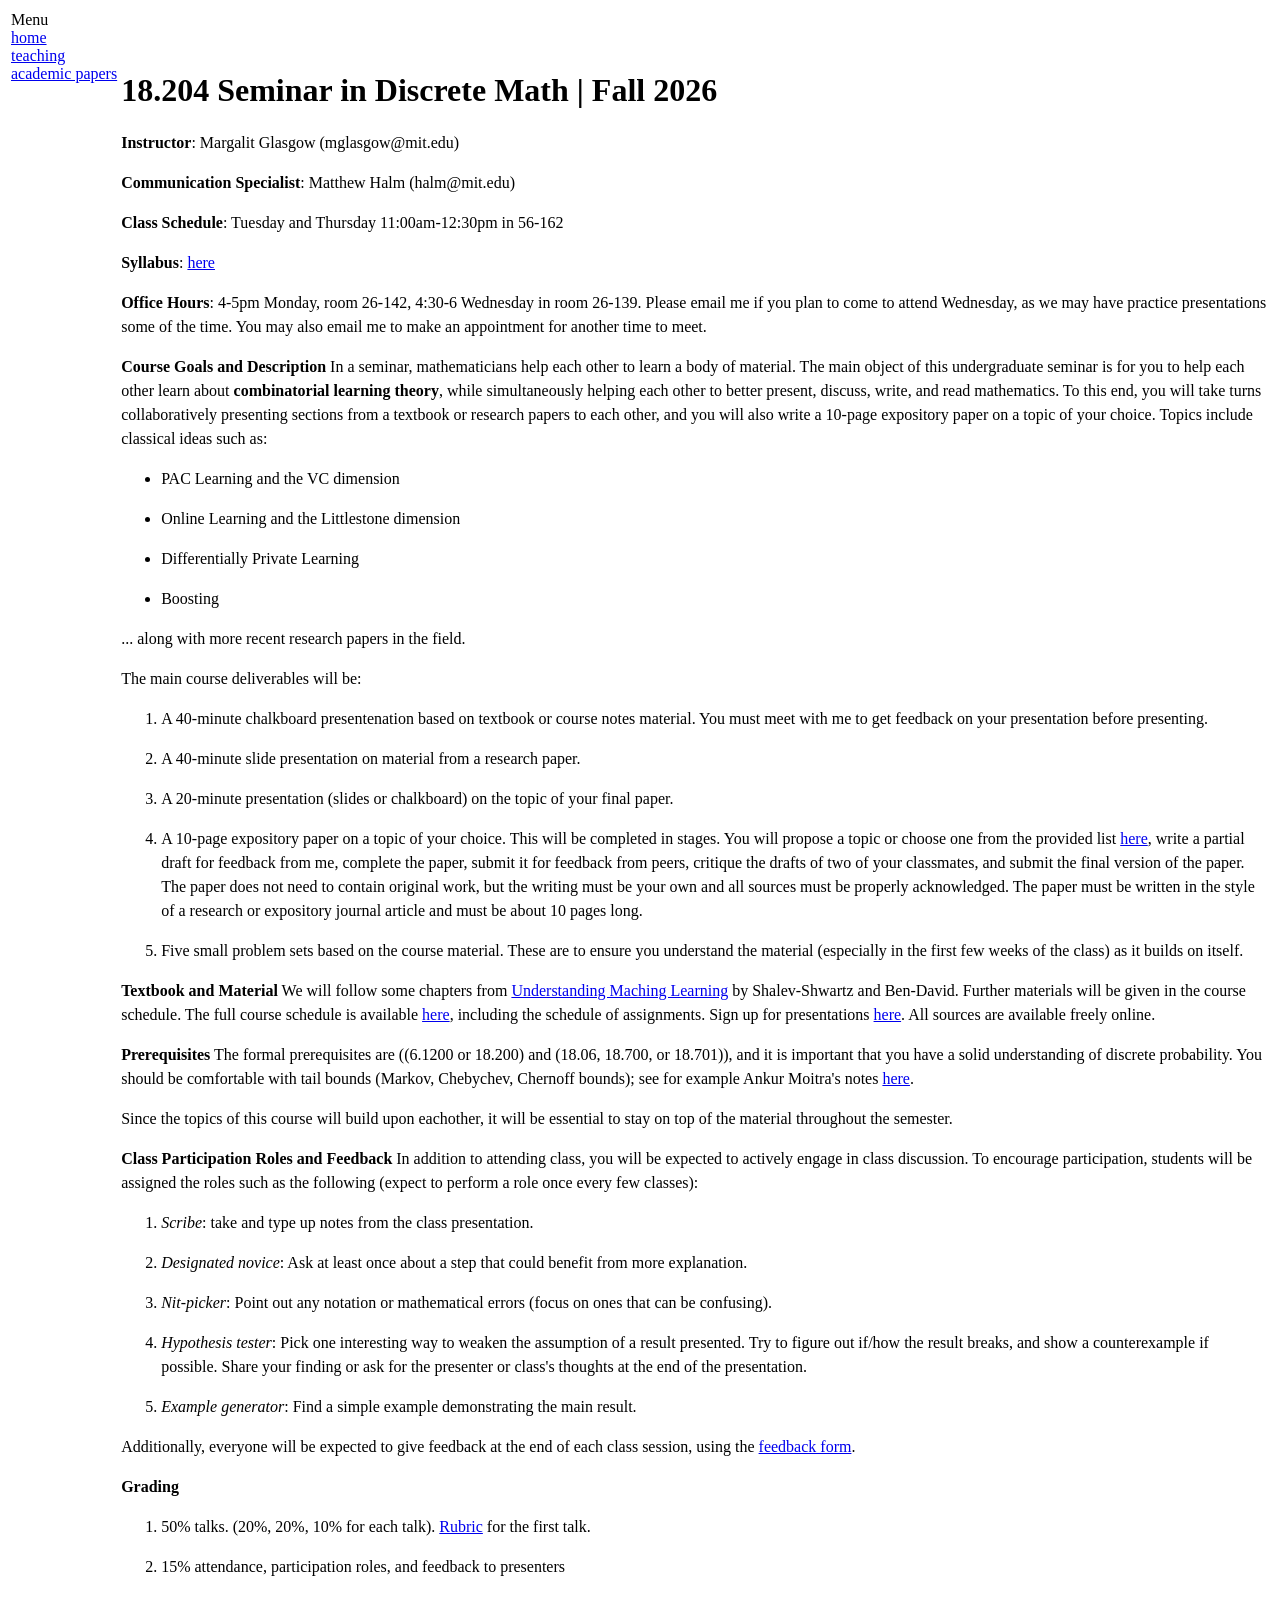
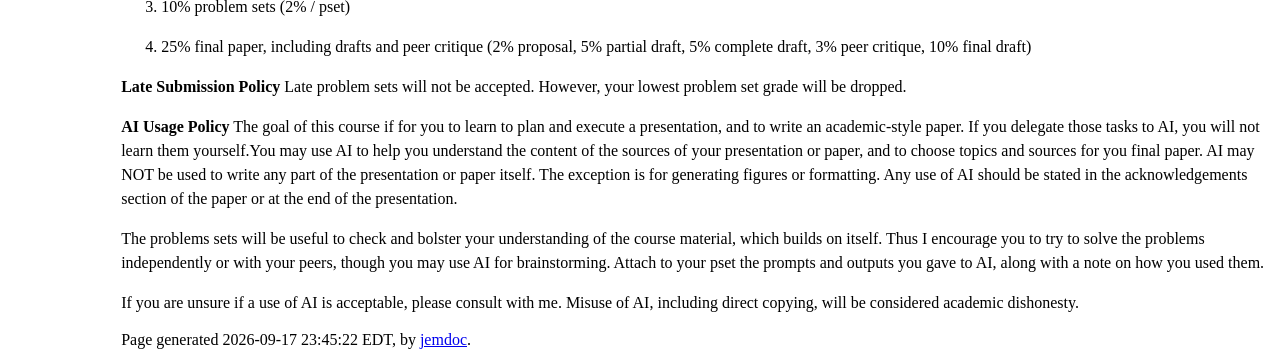
==== 18204.html @ ab249e88 "Uploaded final paper topics" ====
<!DOCTYPE html PUBLIC "-//W3C//DTD XHTML 1.1//EN"
  "http://www.w3.org/TR/xhtml11/DTD/xhtml11.dtd">
<html xmlns="http://www.w3.org/1999/xhtml" xml:lang="en">
<head>
<meta name="generator" content="jemdoc, see http://jemdoc.jaboc.net/" />
<meta http-equiv="Content-Type" content="text/html;charset=utf-8" />
<link rel="stylesheet" href="jemdoc.css" type="text/css" />
<title></title>
<style type="text/css">
p { line-height: 1.5; }
</style>
<table summary="Table for page layout." id="tlayout">
<tr valign="top">
<td id="layout-menu">
<div class="menu-category">Menu</div>
<div class="menu-item"><a href="index.html" class="current">home</a></div>
<div class="menu-item"><a href="teaching.html">teaching</a></div>
<div class="menu-item"><a href="papers.html">academic&nbsp;papers</a></div>
</td>
<td id="layout-content">
<p><br /></p>
<h1>18.204 Seminar in Discrete Math | Fall 2026</h1>
<p><b>Instructor</b>: Margalit Glasgow (mglasgow@mit.edu)</p>
<p><b>Communication Specialist</b>: Matthew Halm (halm@mit.edu)</p>
<p><b>Class Schedule</b>: Tuesday and Thursday 11:00am-12:30pm in 56-162</p>
<p><b>Syllabus</b>: <a href="syllabus.pdf">here</a></p>
<p><b>Office Hours</b>: 4-5pm Monday, room 26-142, 4:30-6 Wednesday in room 26-139. Please email me if you plan to come to attend Wednesday, as we may have practice presentations some of the time. You may also email me to make an appointment for another time to meet.</p>
<p><b>Course Goals and Description</b> In a seminar, mathematicians help each other to learn a body of material. The main object of this undergraduate seminar is for you to help each other learn about <b>combinatorial learning theory</b>, while simultaneously helping each other to better present, discuss, write, and read mathematics. To this end, you will take turns collaboratively presenting sections from a textbook or research papers to each other, and you will also write a 10-page expository paper on a topic of your choice. Topics include classical ideas such as:</p>
<ul>
<li><p>PAC Learning and the VC dimension</p>
</li>
<li><p>Online Learning and the Littlestone dimension</p>
</li>
<li><p>Differentially Private Learning</p>
</li>
<li><p>Boosting</p>
</li>
</ul>
<p>... along with more recent research papers in the field.</p>
<p>The main course deliverables will be:</p>
<ol>
<li><p>A 40-minute chalkboard presentenation based on textbook or course notes material. You must meet with me to get feedback on your presentation before presenting.</p>
</li>
<li><p>A 40-minute slide presentation on material from a research paper.</p>
</li>
<li><p>A 20-minute presentation (slides or chalkboard) on the topic of your final paper.</p>
</li>
<li><p>A 10-page expository paper on a topic of your choice. This will be completed in stages. You will propose a topic or choose one from the provided list <a href="final_paper_topics.pdf">here</a>, write a partial draft for feedback from me, complete the paper, submit it
for feedback from peers, critique the drafts of two of your classmates, and submit the final version of the paper. The paper does not need to contain original work, but the writing must be your own and all sources must be properly acknowledged.

The paper must be written in the style of a research or expository journal article and must be about 10 pages long.
</p>
</li>
<li><p>Five small problem sets based on the course material. These are to ensure you understand the material (especially in the first few weeks of the class) as it builds on itself.</p>
</li>
</ol>
<p><b>Textbook and Material</b> 
We will follow some chapters from <a href="https://www.cs.huji.ac.il/~shais/UnderstandingMachineLearning/copy.html">Understanding Maching Learning</a> by Shalev-Shwartz and Ben-David. Further materials will be given in the course schedule. The full course schedule is available <a href="https://docs.google.com/document/d/1tlC9N5zz1vuS9K6YeD_oU5x_dg7QUb1RL4OO8PATzqU/edit?usp=sharing">here</a>, including the schedule of assignments. Sign up for presentations <a href="https://docs.google.com/spreadsheets/d/1kjA9LeSzRRBysG5B5mEv2nmczs5_EV_FrImt-f1JiZk/edit?usp=sharing">here</a>.
All sources are available freely online.
</p>
<p><b>Prerequisites</b> 
The formal prerequisites are ((6.1200 or 18.200) and (18.06, 18.700, or 18.701)), and it is important that you have a solid understanding of discrete probability. 
You should be comfortable with tail bounds (Markov, Chebychev, Chernoff bounds); see for example Ankur Moitra's notes <a href="https://ocw.mit.edu/courses/18-200-principles-of-discrete-applied-mathematics-spring-2024/resources/mit18_200_s24_lec09-10_pdf/">here</a>.</p>
<p>Since the topics of this course will build upon eachother, it will be essential to stay on top of the material throughout the semester. </p>
<p><b>Class Participation Roles and Feedback</b> In addition to attending class, you will be expected to actively engage in class discussion. To encourage participation, students will be assigned the roles such as the following (expect to perform a role once every few classes):</p>
<ol>
<li><p><i>Scribe</i>: take and type up notes from the class presentation.</p>
</li>
<li><p><i>Designated novice</i>: Ask at least once about a step that could benefit from more explanation.</p>
</li>
<li><p><i>Nit-picker</i>: Point out any notation or mathematical errors (focus on ones that can be confusing).</p>
</li>
<li><p><i>Hypothesis tester</i>: Pick one interesting way to weaken the assumption of a result presented. Try to figure out if/how the result breaks, and show a counterexample if possible. Share your finding or ask for the presenter or class's thoughts at the end of the presentation.</p>
</li>
<li><p><i>Example generator</i>: Find a simple example demonstrating the main result.</p>
</li>
</ol>
<p>Additionally, everyone will be expected to give feedback at the end of each class session, using the <a href="https://forms.gle/iKoVNjGcq4Q9oFUs6">feedback form</a>.</p>
<p><b>Grading</b></p>
<ol>
<li><p>50% talks. (20%, 20%, 10% for each talk). <a href="rubric_blackboard.pdf">Rubric</a> for the first talk.</p>
</li>
<li><p>15% attendance, participation roles, and feedback to presenters</p>
</li>
<li><p>10% problem sets (2% / pset)</p>
</li>
<li><p>25% final paper, including drafts and peer critique (2% proposal, 5% partial draft, 5% complete draft, 3% peer critique, 10% final draft)</p>
</li>
</ol>
<p><b>Late Submission Policy</b>
Late problem sets will not be accepted. However, your lowest problem set grade will be dropped. </p>
<p><b>AI Usage Policy</b>
The goal of this course if for you to learn to plan and execute a presentation, and to write an academic-style paper. If you delegate those tasks to AI, you will not learn them yourself.You may use AI to help you understand the content of the sources of your presentation or paper, and to choose topics and sources for you final paper. AI may NOT be used to write any part of the presentation or paper itself. The exception is for generating figures or formatting. 
Any use of AI should be stated in the acknowledgements section of the paper or at the end of the presentation. </p>
<p>The problems sets will be useful to check and bolster your understanding of the course material, which builds on itself. Thus I encourage you to try to solve the problems independently or with your peers, though you may use AI for brainstorming. Attach to your pset the prompts and outputs you gave to AI, along with a note on how you used them. </p>
<p>If you are unsure if a use of AI is acceptable, please consult with me. Misuse of AI, including direct copying, will be considered academic dishonesty.</p>
<div id="footer">
<div id="footer-text">
Page generated 2026-09-17 23:45:22 EDT, by <a href="http://jemdoc.jaboc.net/">jemdoc</a>.
</div>
</div>
</td>
</tr>
</table>
</body>
</html>
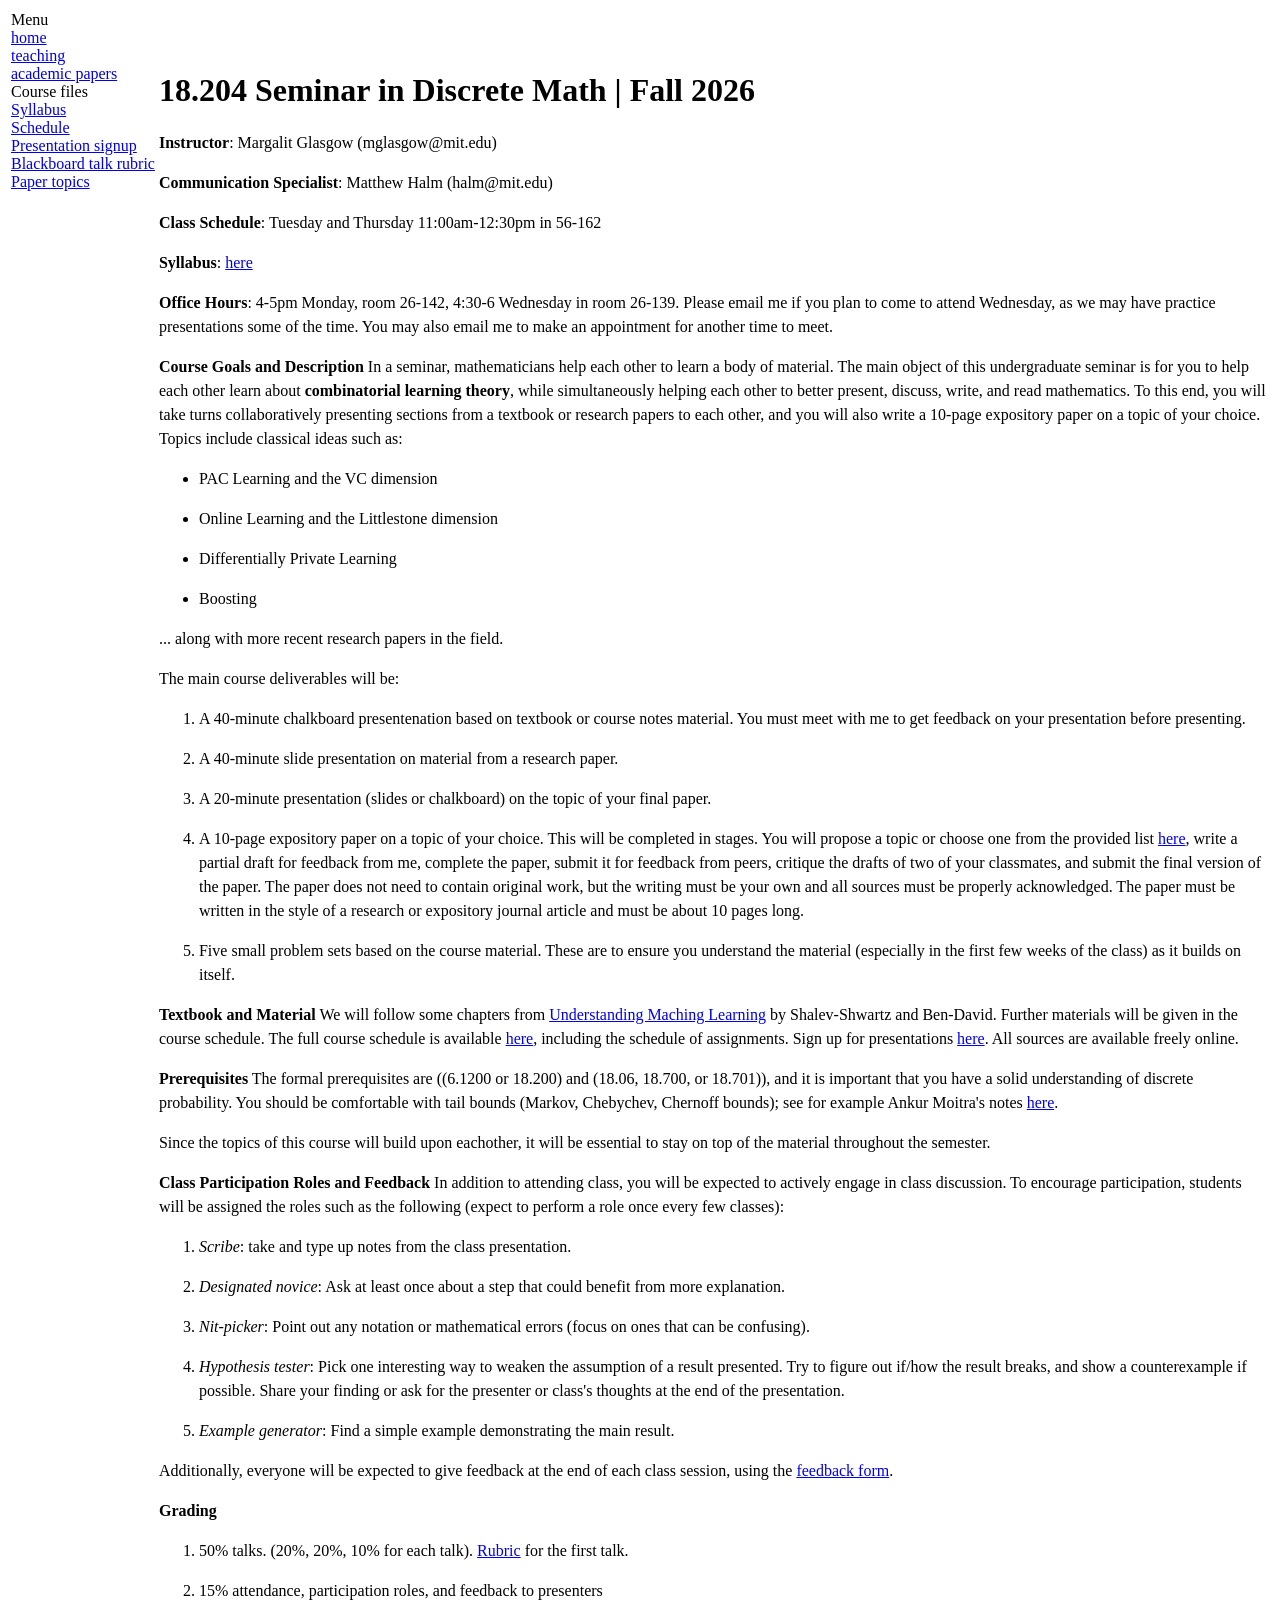
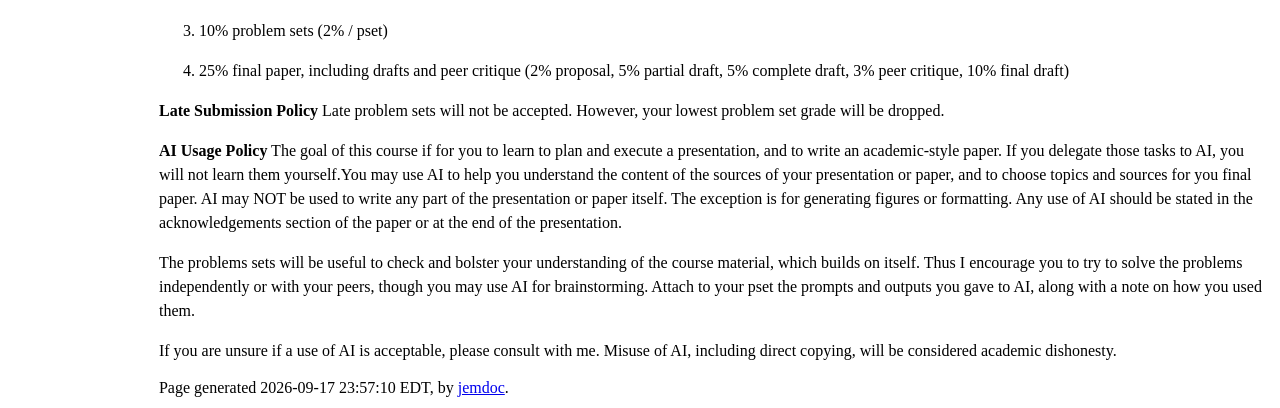
==== commit 89a52816: "Sidebar with uploads" ====
--- a/18204.html
+++ b/18204.html
@@ -13,9 +13,15 @@
 <tr valign="top">
 <td id="layout-menu">
 <div class="menu-category">Menu</div>
-<div class="menu-item"><a href="index.html" class="current">home</a></div>
+<div class="menu-item"><a href="index.html">home</a></div>
 <div class="menu-item"><a href="teaching.html">teaching</a></div>
 <div class="menu-item"><a href="papers.html">academic&nbsp;papers</a></div>
+<div class="menu-category">Course files</div>
+<div class="menu-item"><a href="syllabus.pdf">Syllabus</a></div>
+<div class="menu-item"><a href="https://docs.google.com/document/d/1tlC9N5zz1vuS9K6YeD_oU5x_dg7QUb1RL4OO8PATzqU/edit?usp=sharing">Schedule</a></div>
+<div class="menu-item"><a href="https://docs.google.com/spreadsheets/d/1kjA9LeSzRRBysG5B5mEv2nmczs5_EV_FrImt-f1JiZk/edit?usp=sharing">Presentation&nbsp;signup</a></div>
+<div class="menu-item"><a href="rubric_blackboard.pdf">Blackboard&nbsp;talk&nbsp;rubric</a></div>
+<div class="menu-item"><a href="final_paper_topics.pdf">Paper&nbsp;topics</a></div>
 </td>
 <td id="layout-content">
 <p><br /></p>
@@ -96,7 +102,7 @@
 <p>If you are unsure if a use of AI is acceptable, please consult with me. Misuse of AI, including direct copying, will be considered academic dishonesty.</p>
 <div id="footer">
 <div id="footer-text">
-Page generated 2026-09-17 23:45:22 EDT, by <a href="http://jemdoc.jaboc.net/">jemdoc</a>.
+Page generated 2026-09-17 23:57:10 EDT, by <a href="http://jemdoc.jaboc.net/">jemdoc</a>.
 </div>
 </div>
 </td>
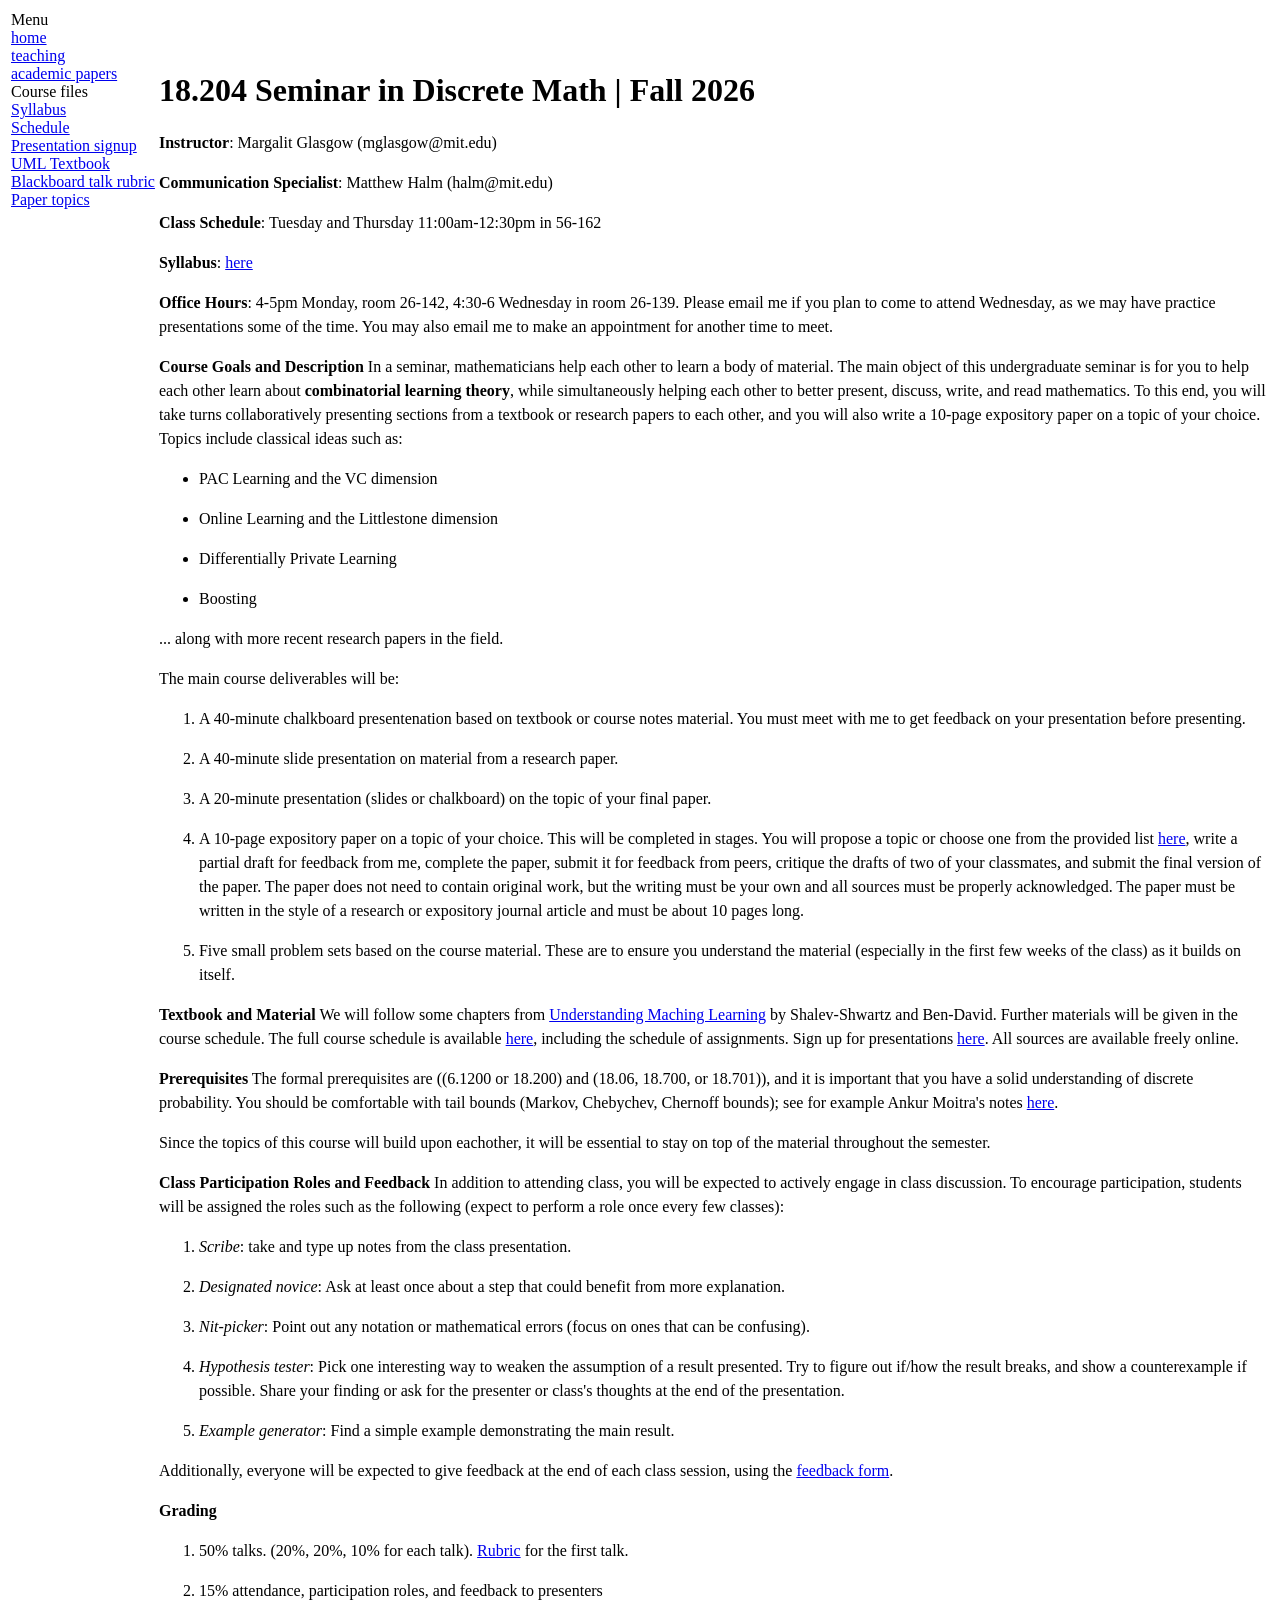
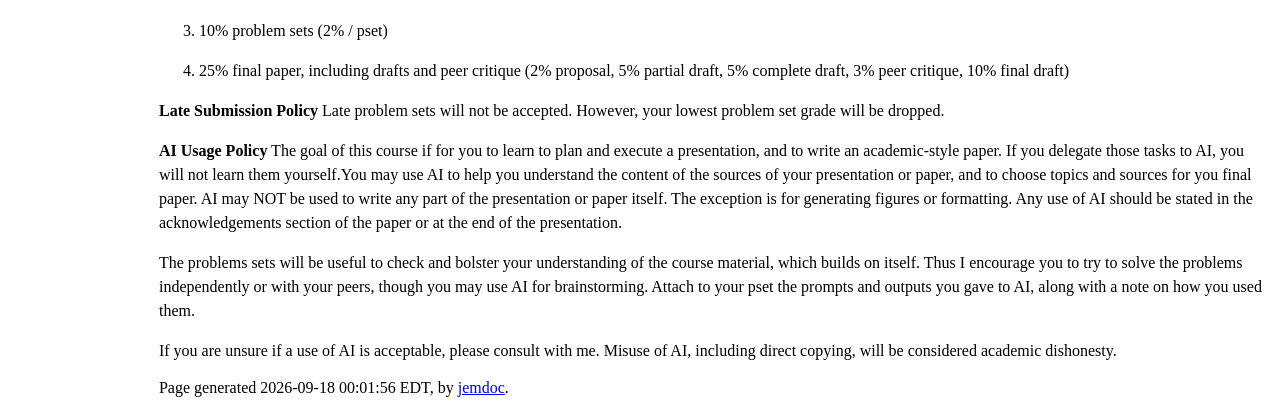
==== commit a50dcc0e: "sidebar edit" ====
--- a/18204.html
+++ b/18204.html
@@ -20,6 +20,7 @@
 <div class="menu-item"><a href="syllabus.pdf">Syllabus</a></div>
 <div class="menu-item"><a href="https://docs.google.com/document/d/1tlC9N5zz1vuS9K6YeD_oU5x_dg7QUb1RL4OO8PATzqU/edit?usp=sharing">Schedule</a></div>
 <div class="menu-item"><a href="https://docs.google.com/spreadsheets/d/1kjA9LeSzRRBysG5B5mEv2nmczs5_EV_FrImt-f1JiZk/edit?usp=sharing">Presentation&nbsp;signup</a></div>
+<div class="menu-item"><a href="https://www.cs.huji.ac.il/~shais/UnderstandingMachineLearning/copy.html">UML&nbsp;Textbook</a></div>
 <div class="menu-item"><a href="rubric_blackboard.pdf">Blackboard&nbsp;talk&nbsp;rubric</a></div>
 <div class="menu-item"><a href="final_paper_topics.pdf">Paper&nbsp;topics</a></div>
 </td>
@@ -102,7 +103,7 @@
 <p>If you are unsure if a use of AI is acceptable, please consult with me. Misuse of AI, including direct copying, will be considered academic dishonesty.</p>
 <div id="footer">
 <div id="footer-text">
-Page generated 2026-09-17 23:57:10 EDT, by <a href="http://jemdoc.jaboc.net/">jemdoc</a>.
+Page generated 2026-09-18 00:01:56 EDT, by <a href="http://jemdoc.jaboc.net/">jemdoc</a>.
 </div>
 </div>
 </td>
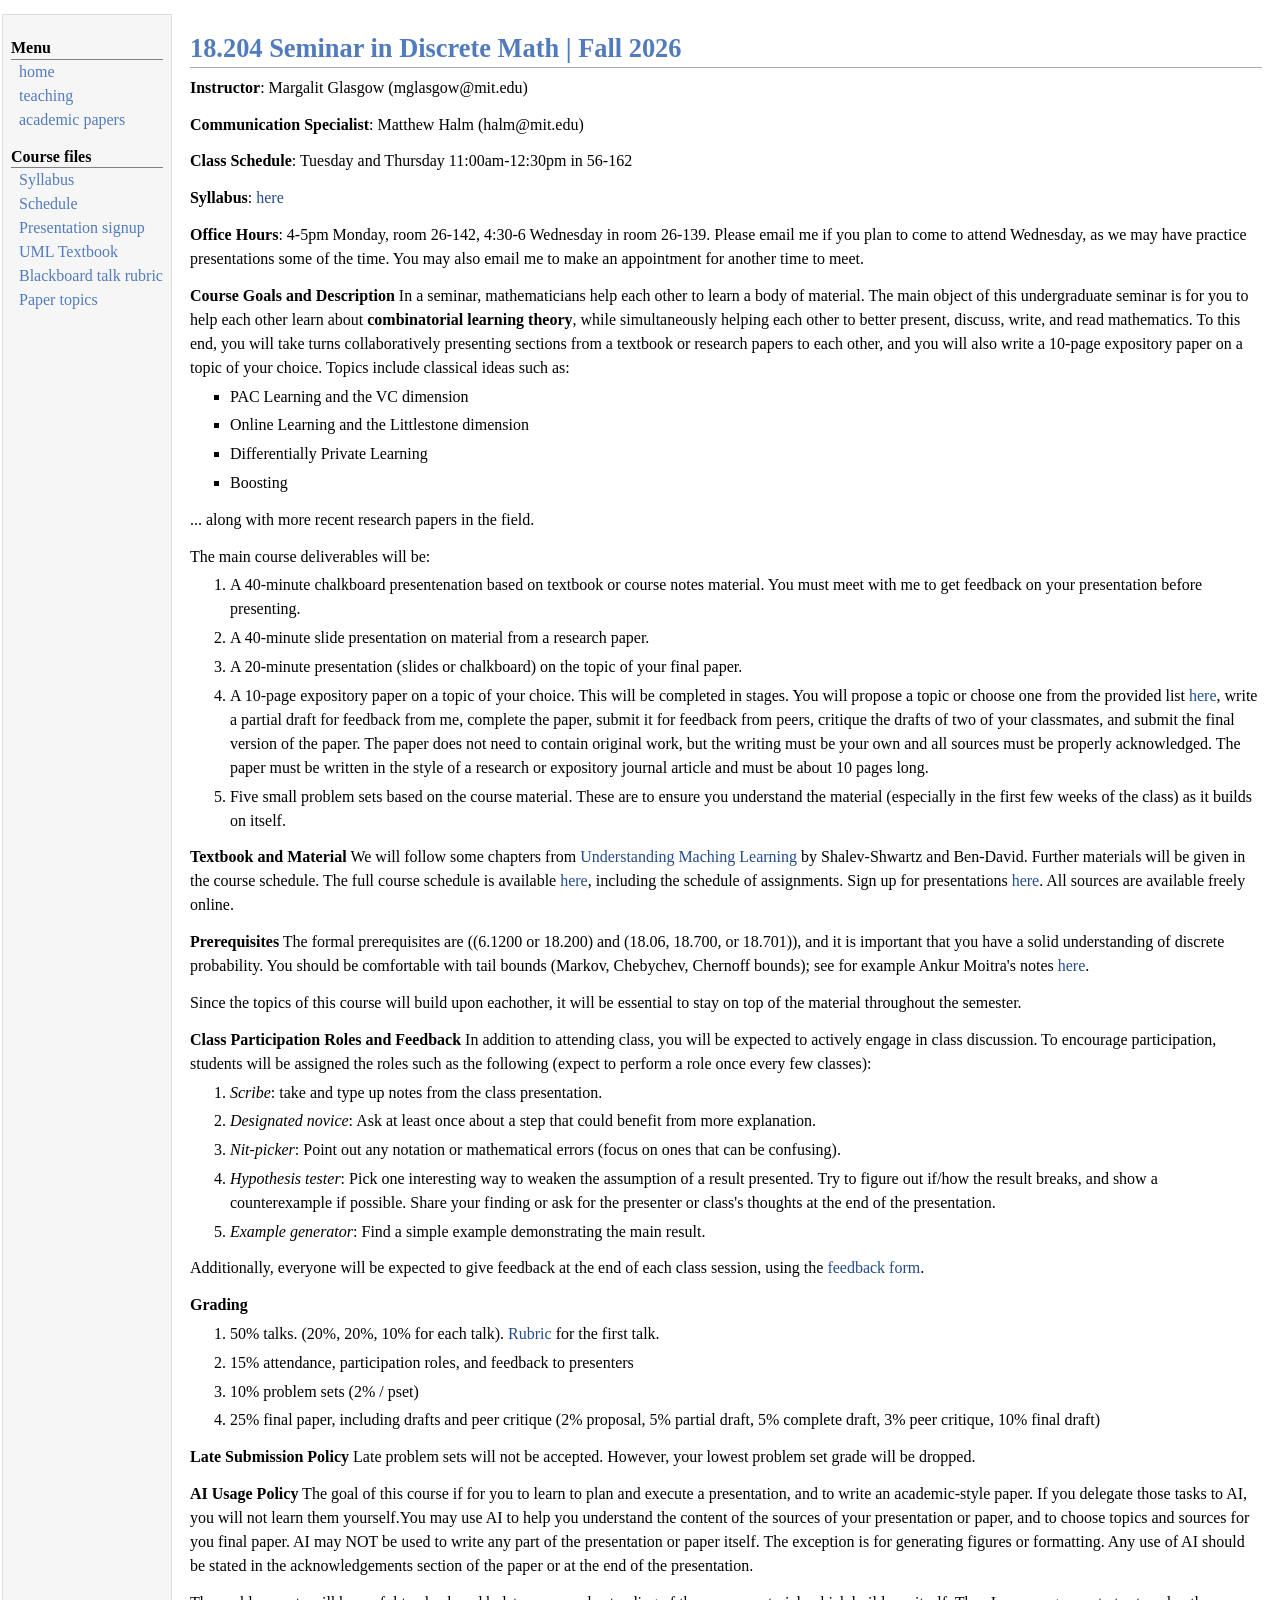
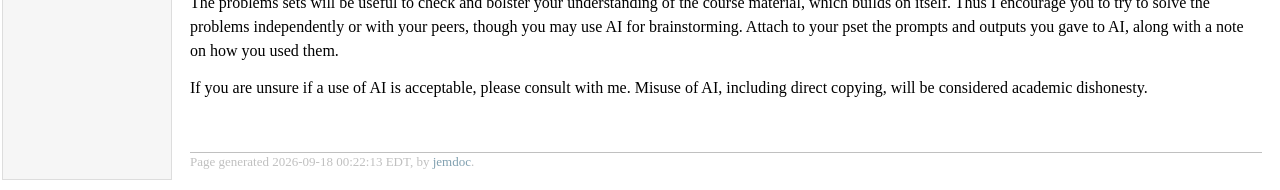
==== commit 73482762: "Formatting" ====
--- a/18204.html
+++ b/18204.html
@@ -25,7 +25,6 @@
 <div class="menu-item"><a href="final_paper_topics.pdf">Paper&nbsp;topics</a></div>
 </td>
 <td id="layout-content">
-<p><br /></p>
 <h1>18.204 Seminar in Discrete Math | Fall 2026</h1>
 <p><b>Instructor</b>: Margalit Glasgow (mglasgow@mit.edu)</p>
 <p><b>Communication Specialist</b>: Matthew Halm (halm@mit.edu)</p>
@@ -103,7 +102,7 @@
 <p>If you are unsure if a use of AI is acceptable, please consult with me. Misuse of AI, including direct copying, will be considered academic dishonesty.</p>
 <div id="footer">
 <div id="footer-text">
-Page generated 2026-09-18 00:01:56 EDT, by <a href="http://jemdoc.jaboc.net/">jemdoc</a>.
+Page generated 2026-09-18 00:22:13 EDT, by <a href="http://jemdoc.jaboc.net/">jemdoc</a>.
 </div>
 </div>
 </td>
--- a/jemdoc.css
+++ b/jemdoc.css
@@ -0,0 +1,368 @@
+/* Default css file for jemdoc. */
+
+table#tlayout {
+    border: none;
+    border-collapse: separate;
+    background: white;
+}
+
+body {
+	background: white;
+	font-family: Georgia, serif;
+	padding-top: 12px;
+	padding-bottom: 8px;
+	margin: 0;
+}
+
+#layout-menu {
+	background: #f6f6f6;
+	border: 1px solid #dddddd;
+	padding-top: 0.5em;
+	padding-left: 8px;
+	padding-right: 8px;
+	font-size: 1.0em;
+	width: auto;
+	white-space: nowrap;
+    text-align: left;
+    vertical-align: top;
+}
+
+#layout-menu td {
+	background: #f4f4f4;
+    vertical-align: top;
+}
+
+#layout-content {
+	padding-top: 0.5em;
+	padding-left: 1.0em;
+	padding-right: 1.0em;
+    border: none;
+    background: white;
+    text-align: left;
+    vertical-align: top;
+}
+
+#layout-menu a {
+	line-height: 1.5em;
+	margin-left: 0.5em;
+}
+
+tt {
+    background: #ffffdd;
+}
+
+pre, tt {
+	font-size: 90%;
+	font-family: monaco, monospace;
+}
+
+a, a > tt {
+	color: #224b8d;
+	text-decoration: none;
+}
+
+a:hover {
+	border-bottom: 1px gray dotted;
+}
+
+#layout-menu a.current:link, #layout-menu a.current:visited {
+	color: #022b6d;
+	border-bottom: 1px gray solid;
+}
+#layout-menu a:link, #layout-menu a:visited, #layout-menu a:hover {
+	color: #527bbd;
+	text-decoration: none;
+}
+#layout-menu a:hover {
+	text-decoration: none;
+}
+
+div.menu-category {
+	border-bottom: 1px solid gray;
+	margin-top: 0.8em;
+	padding-top: 0.2em;
+	padding-bottom: 0.1em;
+	font-weight: bold;
+}
+
+div.menu-item {
+	padding-left: 16px;
+	text-indent: -16px;
+}
+
+div#toptitle {
+	padding-bottom: 0.2em;
+	margin-bottom: 1.5em;
+	border-bottom: 3px double gray;
+}
+
+/* Reduce space if we begin the page with a title. */
+div#toptitle + h2, div#toptitle + h3 {
+	margin-top: -0.7em;
+}
+
+div#subtitle {
+	margin-top: 0.0em;
+	margin-bottom: 0.0em;
+	padding-top: 0em;
+	padding-bottom: 0.1em;
+}
+
+em {
+	font-style: italic;
+}
+
+strong {
+	font-weight: bold;
+}
+
+
+h1, h2, h3 {
+	color: #527bbd;
+	margin-top: 0.7em;
+	margin-bottom: 0.3em;
+	padding-bottom: 0.2em;
+	line-height: 1.0;
+	padding-top: 0.5em;
+	border-bottom: 1px solid #aaaaaa;
+}
+
+h1 {
+	font-size: 165%;
+}
+
+h2 {
+	padding-top: 0.8em;
+	font-size: 125%;
+}
+
+h2 + h3 {
+    padding-top: 0.2em;
+}
+
+h3 {
+	font-size: 110%;
+	border-bottom: none;
+}
+
+p {
+	margin-top: 0.0em;
+	margin-bottom: 0.8em;
+	padding: 0;
+	line-height: 1.3;
+}
+
+pre {
+	padding: 0;
+	margin: 0;
+}
+
+div#footer {
+	font-size: small;
+	border-top: 1px solid #c0c0c0;
+	padding-top: 0.1em;
+	margin-top: 4.0em;
+	color: #c0c0c0;
+}
+
+div#footer a {
+	color: #80a0b0;
+}
+
+div#footer-text {
+	float: left;
+	padding-bottom: 8px;
+}
+
+ul, ol, dl {
+	margin-top: 0.2em;
+	padding-top: 0;
+	margin-bottom: 0.8em;
+}
+
+dt {
+	margin-top: 0.5em;
+	margin-bottom: 0;
+}
+
+dl {
+	margin-left: 20px;
+}
+
+dd {
+	color: #222222;
+}
+
+dd > *:first-child {
+	margin-top: 0;
+}
+
+ul {
+	list-style-position: outside;
+	list-style-type: square;
+}
+
+p + ul, p + ol {
+	margin-top: -0.5em;
+}
+
+li ul, li ol {
+	margin-top: -0.3em;
+}
+
+ol {
+	list-style-position: outside;
+	list-style-type: decimal;
+}
+
+li p, dd p {
+	margin-bottom: 0.3em;
+}
+
+
+ol ol {
+	list-style-type: lower-alpha;
+}
+
+ol ol ol {
+	list-style-type: lower-roman;
+}
+
+p + div.codeblock {
+	margin-top: -0.6em;
+}
+
+div.codeblock, div.infoblock {
+	margin-right: 0%;
+	margin-top: 1.2em;
+	margin-bottom: 1.3em;
+}
+
+div.blocktitle {
+	font-weight: bold;
+	color: #cd7b62;
+	margin-top: 1.2em;
+	margin-bottom: 0.1em;
+}
+
+div.blockcontent {
+	border: 1px solid silver;
+	padding: 0.3em 0.5em;
+}
+
+div.infoblock > div.blockcontent {
+	background: #ffffee;
+}
+
+div.blockcontent p + ul, div.blockcontent p + ol {
+	margin-top: 0.4em;
+}
+
+div.infoblock p {
+	margin-bottom: 0em;
+}
+
+div.infoblock li p, div.infoblock dd p {
+	margin-bottom: 0.5em;
+}
+
+div.infoblock p + p {
+	margin-top: 0.8em;
+}
+
+div.codeblock > div.blockcontent {
+	background: #f6f6f6;
+}
+
+span.pycommand {
+	color: #000070;
+}
+
+span.statement {
+	color: #008800;
+}
+span.builtin {
+	color: #000088;
+}
+span.special {
+	color: #990000;
+}
+span.operator {
+	color: #880000;
+}
+span.error {
+	color: #aa0000;
+}
+span.comment, span.comment > *, span.string, span.string > * {
+	color: #606060;
+}
+
+@media print {
+	#layout-menu { display: none; }
+}
+
+#fwtitle {
+	margin: 2px;
+}
+
+#fwtitle #toptitle {
+	padding-left: 0.5em;
+	margin-bottom: 0.5em;
+}
+
+#layout-content h1:first-child, #layout-content h2:first-child, #layout-content h3:first-child {
+	margin-top: 0;
+}
+
+div#toptitle h1, #layout-content div#toptitle h1 {
+	margin-bottom: 0.0em;
+	padding-bottom: 0.1em;
+	padding-top: 0;
+	margin-top: 0.5em;
+	border-bottom: none;
+}
+
+img.eq {
+	padding: 0;
+	padding-left: 0.1em;
+	padding-right: 0.1em;
+	margin: 0;
+}
+
+img.eqwl {
+	padding-left: 2em;
+	padding-top: 0.6em;
+	padding-bottom: 0.2em;
+	margin: 0;
+}
+
+table {
+    border: 2px solid black;
+    border-collapse: collapse;
+}
+
+td {
+    padding: 2px;
+    padding-left: 0.5em;
+    padding-right: 0.5em;
+    text-align: center;
+    border: 1px solid gray;
+}
+
+table + table {
+    margin-top: 1em;
+}
+
+tr.heading {
+    font-weight: bold;
+    border-bottom: 2px solid black;
+}
+
+img {
+    border: none;
+}
+
+table.imgtable, table.imgtable td {
+    border: none;
+    text-align: left;
+}
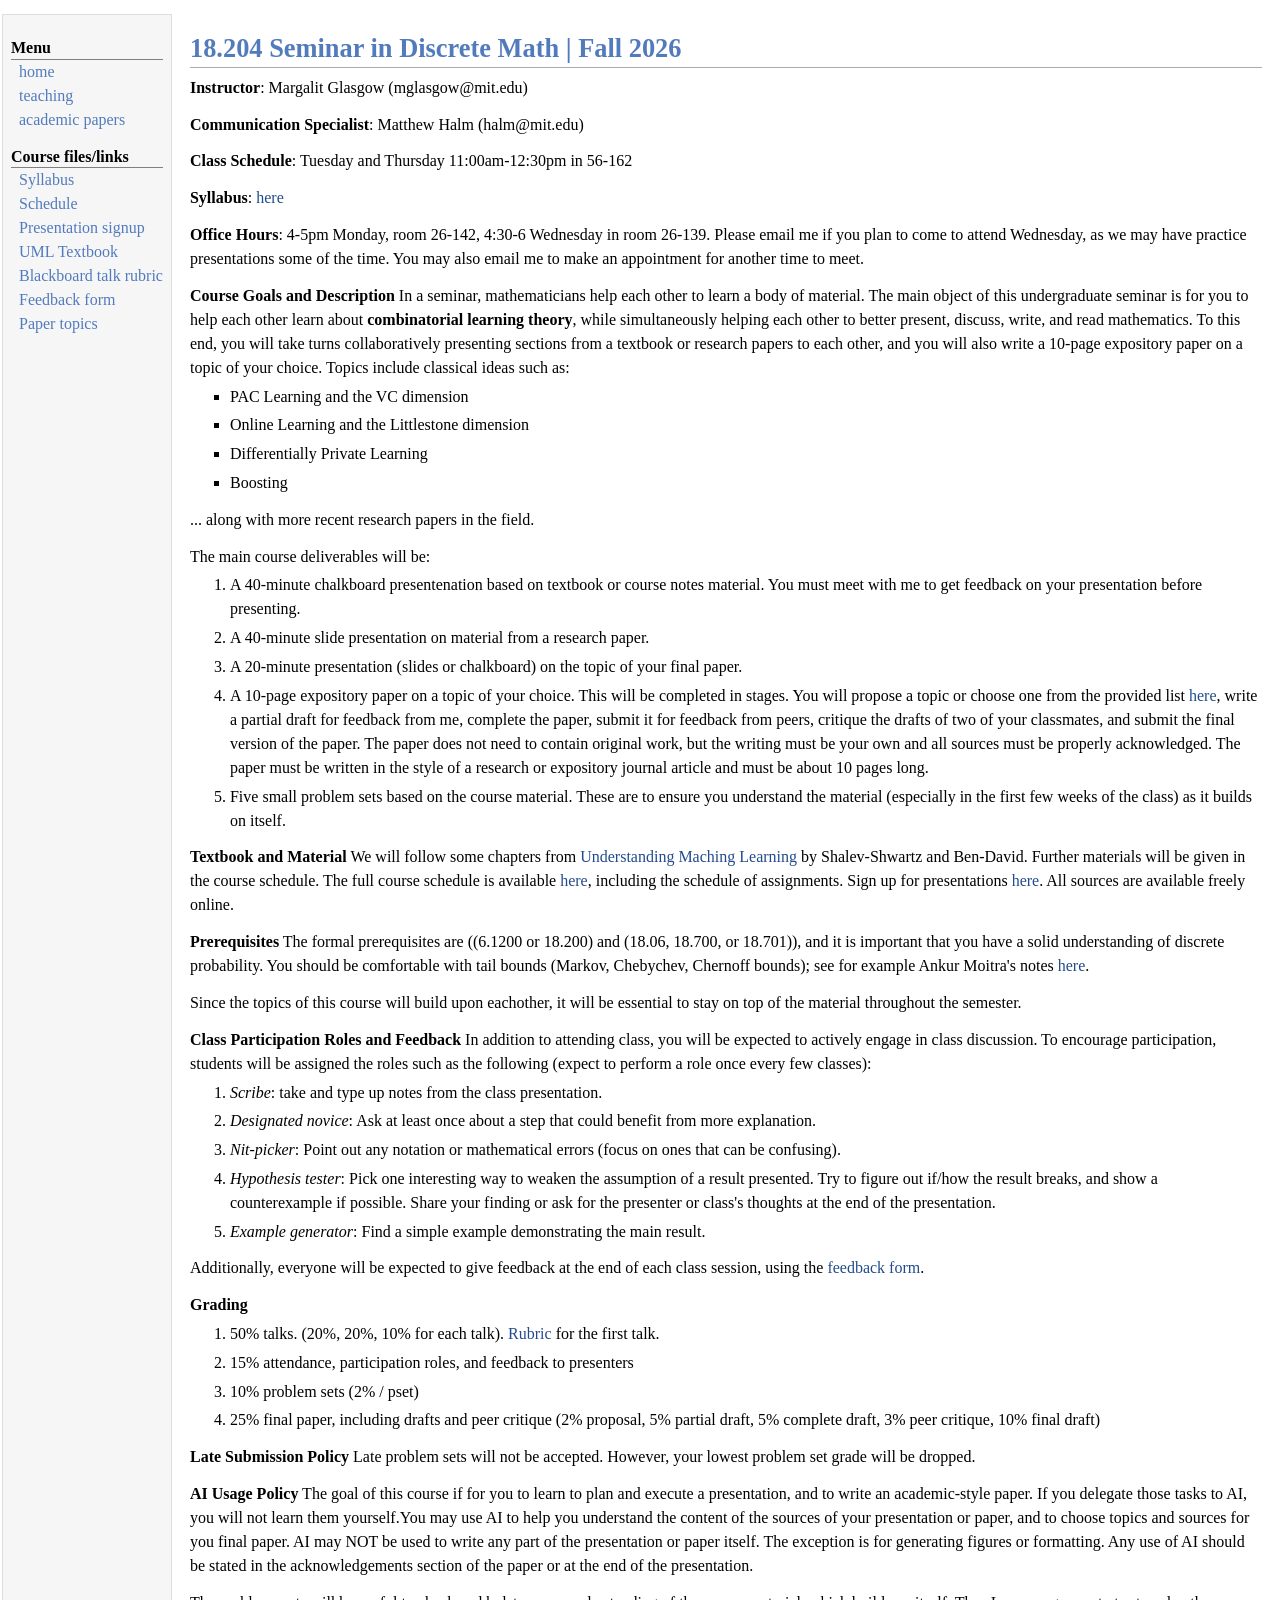
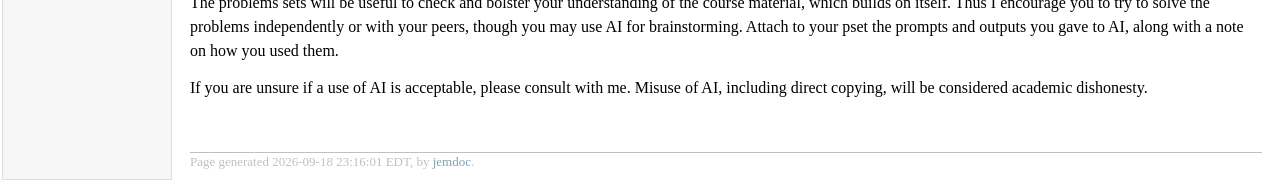
==== commit 67314700: "Added feedback form to bar" ====
--- a/18204.html
+++ b/18204.html
@@ -16,12 +16,13 @@
 <div class="menu-item"><a href="index.html">home</a></div>
 <div class="menu-item"><a href="teaching.html">teaching</a></div>
 <div class="menu-item"><a href="papers.html">academic&nbsp;papers</a></div>
-<div class="menu-category">Course files</div>
+<div class="menu-category">Course files/links</div>
 <div class="menu-item"><a href="syllabus.pdf">Syllabus</a></div>
 <div class="menu-item"><a href="https://docs.google.com/document/d/1tlC9N5zz1vuS9K6YeD_oU5x_dg7QUb1RL4OO8PATzqU/edit?usp=sharing">Schedule</a></div>
 <div class="menu-item"><a href="https://docs.google.com/spreadsheets/d/1kjA9LeSzRRBysG5B5mEv2nmczs5_EV_FrImt-f1JiZk/edit?usp=sharing">Presentation&nbsp;signup</a></div>
 <div class="menu-item"><a href="https://www.cs.huji.ac.il/~shais/UnderstandingMachineLearning/copy.html">UML&nbsp;Textbook</a></div>
 <div class="menu-item"><a href="rubric_blackboard.pdf">Blackboard&nbsp;talk&nbsp;rubric</a></div>
+<div class="menu-item"><a href="https://forms.gle/iKoVNjGcq4Q9oFUs6">Feedback&nbsp;form</a></div>
 <div class="menu-item"><a href="final_paper_topics.pdf">Paper&nbsp;topics</a></div>
 </td>
 <td id="layout-content">
@@ -102,7 +103,7 @@
 <p>If you are unsure if a use of AI is acceptable, please consult with me. Misuse of AI, including direct copying, will be considered academic dishonesty.</p>
 <div id="footer">
 <div id="footer-text">
-Page generated 2026-09-18 00:22:13 EDT, by <a href="http://jemdoc.jaboc.net/">jemdoc</a>.
+Page generated 2026-09-18 23:16:01 EDT, by <a href="http://jemdoc.jaboc.net/">jemdoc</a>.
 </div>
 </div>
 </td>
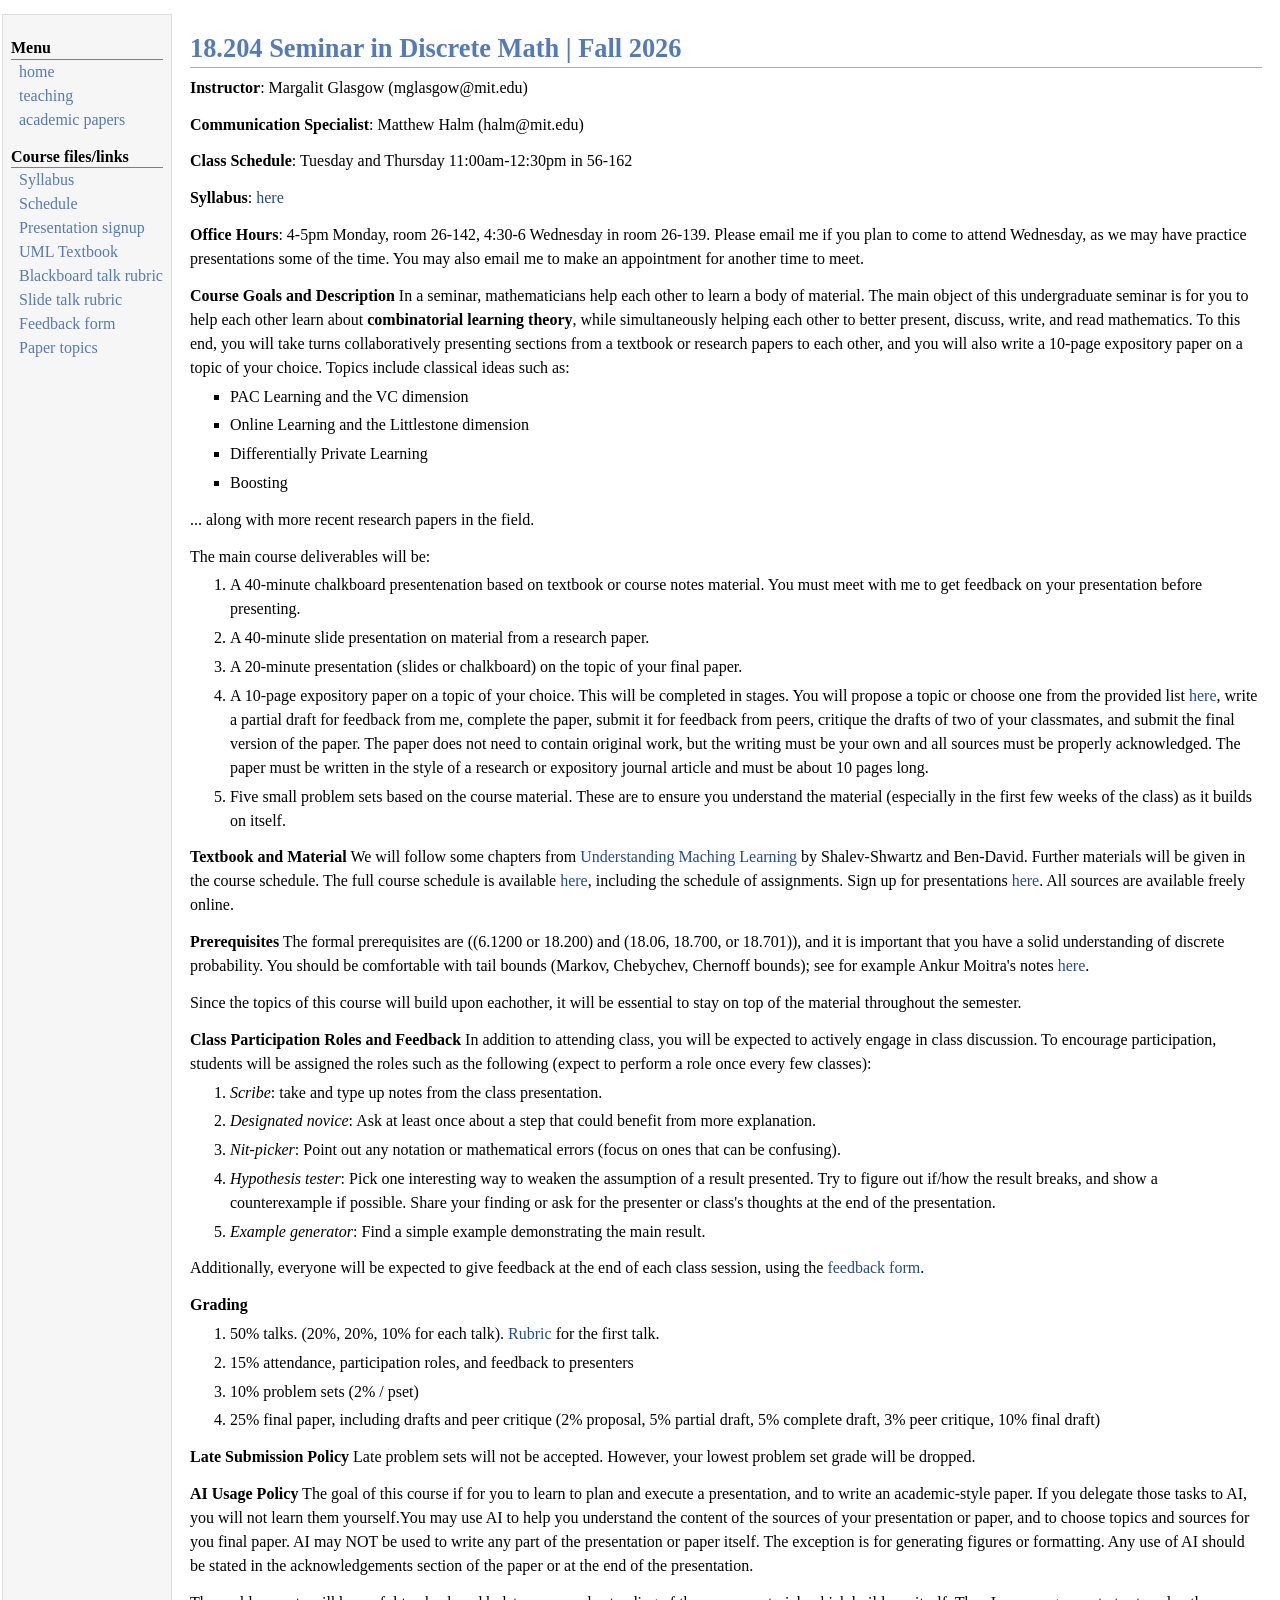
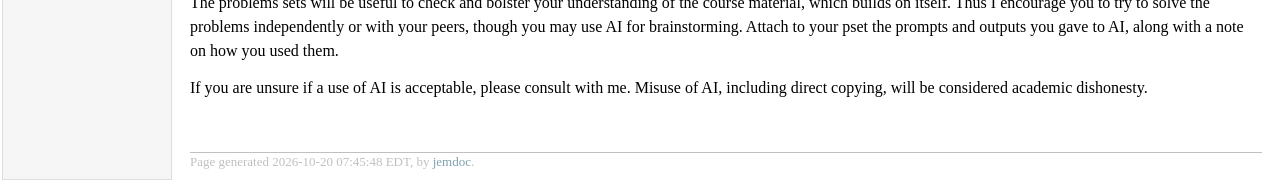
==== commit 9b70e5e2: "added slide rubric" ====
--- a/18204.html
+++ b/18204.html
@@ -22,6 +22,7 @@
 <div class="menu-item"><a href="https://docs.google.com/spreadsheets/d/1kjA9LeSzRRBysG5B5mEv2nmczs5_EV_FrImt-f1JiZk/edit?usp=sharing">Presentation&nbsp;signup</a></div>
 <div class="menu-item"><a href="https://www.cs.huji.ac.il/~shais/UnderstandingMachineLearning/copy.html">UML&nbsp;Textbook</a></div>
 <div class="menu-item"><a href="rubric_blackboard.pdf">Blackboard&nbsp;talk&nbsp;rubric</a></div>
+<div class="menu-item"><a href="rubric_slides.pdf">Slide&nbsp;talk&nbsp;rubric</a></div>
 <div class="menu-item"><a href="https://forms.gle/iKoVNjGcq4Q9oFUs6">Feedback&nbsp;form</a></div>
 <div class="menu-item"><a href="final_paper_topics.pdf">Paper&nbsp;topics</a></div>
 </td>
@@ -103,7 +104,7 @@
 <p>If you are unsure if a use of AI is acceptable, please consult with me. Misuse of AI, including direct copying, will be considered academic dishonesty.</p>
 <div id="footer">
 <div id="footer-text">
-Page generated 2026-09-18 23:16:01 EDT, by <a href="http://jemdoc.jaboc.net/">jemdoc</a>.
+Page generated 2026-10-20 07:45:48 EDT, by <a href="http://jemdoc.jaboc.net/">jemdoc</a>.
 </div>
 </div>
 </td>
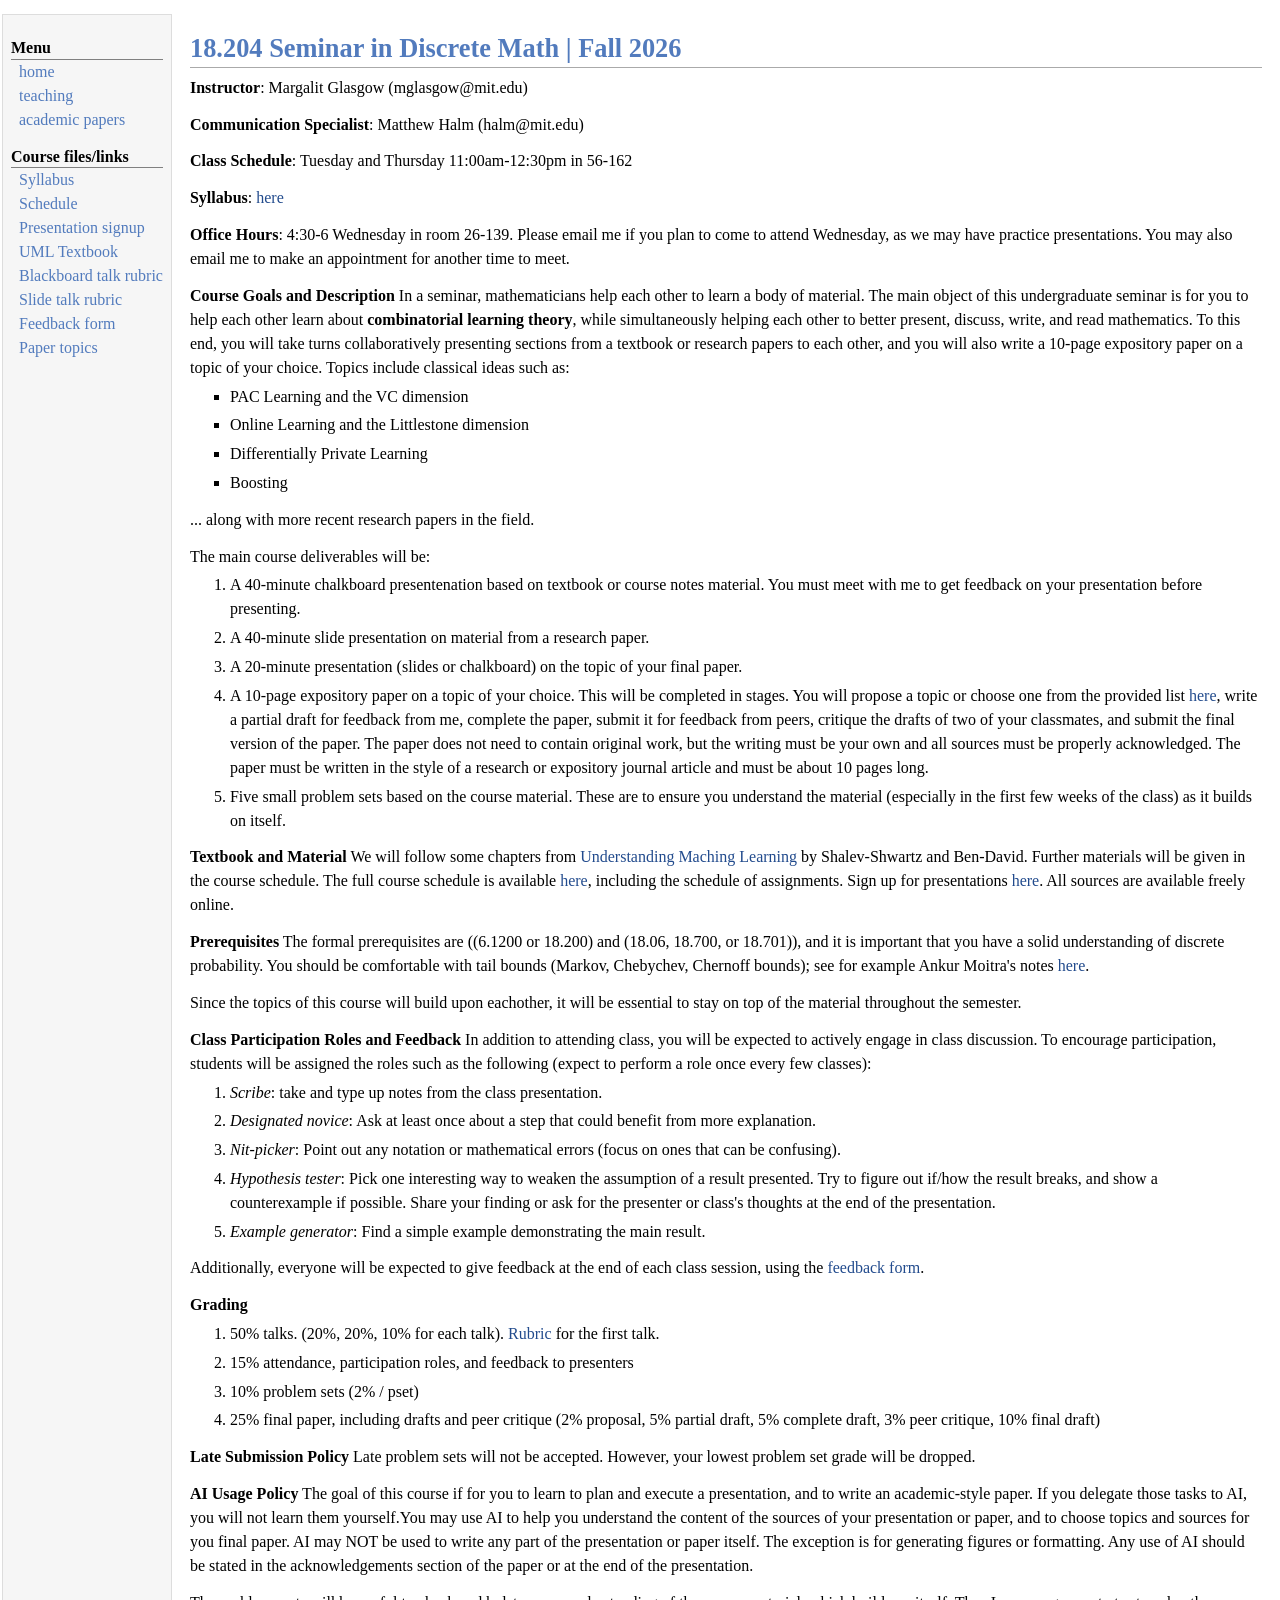
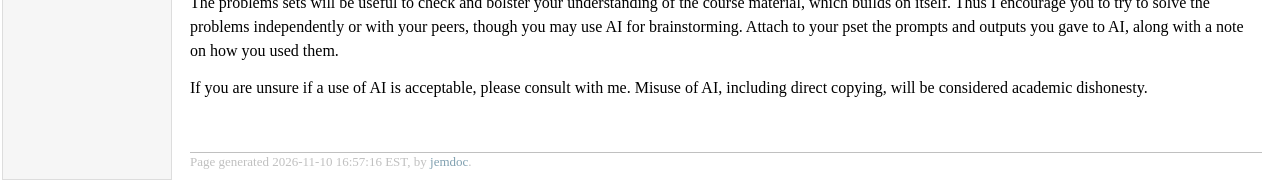
==== commit dfd8f0eb: "Minor class change" ====
--- a/18204.html
+++ b/18204.html
@@ -32,7 +32,7 @@
 <p><b>Communication Specialist</b>: Matthew Halm (halm@mit.edu)</p>
 <p><b>Class Schedule</b>: Tuesday and Thursday 11:00am-12:30pm in 56-162</p>
 <p><b>Syllabus</b>: <a href="syllabus.pdf">here</a></p>
-<p><b>Office Hours</b>: 4-5pm Monday, room 26-142, 4:30-6 Wednesday in room 26-139. Please email me if you plan to come to attend Wednesday, as we may have practice presentations some of the time. You may also email me to make an appointment for another time to meet.</p>
+<p><b>Office Hours</b>: 4:30-6 Wednesday in room 26-139. Please email me if you plan to come to attend Wednesday, as we may have practice presentations. You may also email me to make an appointment for another time to meet.</p>
 <p><b>Course Goals and Description</b> In a seminar, mathematicians help each other to learn a body of material. The main object of this undergraduate seminar is for you to help each other learn about <b>combinatorial learning theory</b>, while simultaneously helping each other to better present, discuss, write, and read mathematics. To this end, you will take turns collaboratively presenting sections from a textbook or research papers to each other, and you will also write a 10-page expository paper on a topic of your choice. Topics include classical ideas such as:</p>
 <ul>
 <li><p>PAC Learning and the VC dimension</p>
@@ -104,7 +104,7 @@
 <p>If you are unsure if a use of AI is acceptable, please consult with me. Misuse of AI, including direct copying, will be considered academic dishonesty.</p>
 <div id="footer">
 <div id="footer-text">
-Page generated 2026-10-20 07:45:48 EDT, by <a href="http://jemdoc.jaboc.net/">jemdoc</a>.
+Page generated 2026-11-10 16:57:16 EST, by <a href="http://jemdoc.jaboc.net/">jemdoc</a>.
 </div>
 </div>
 </td>
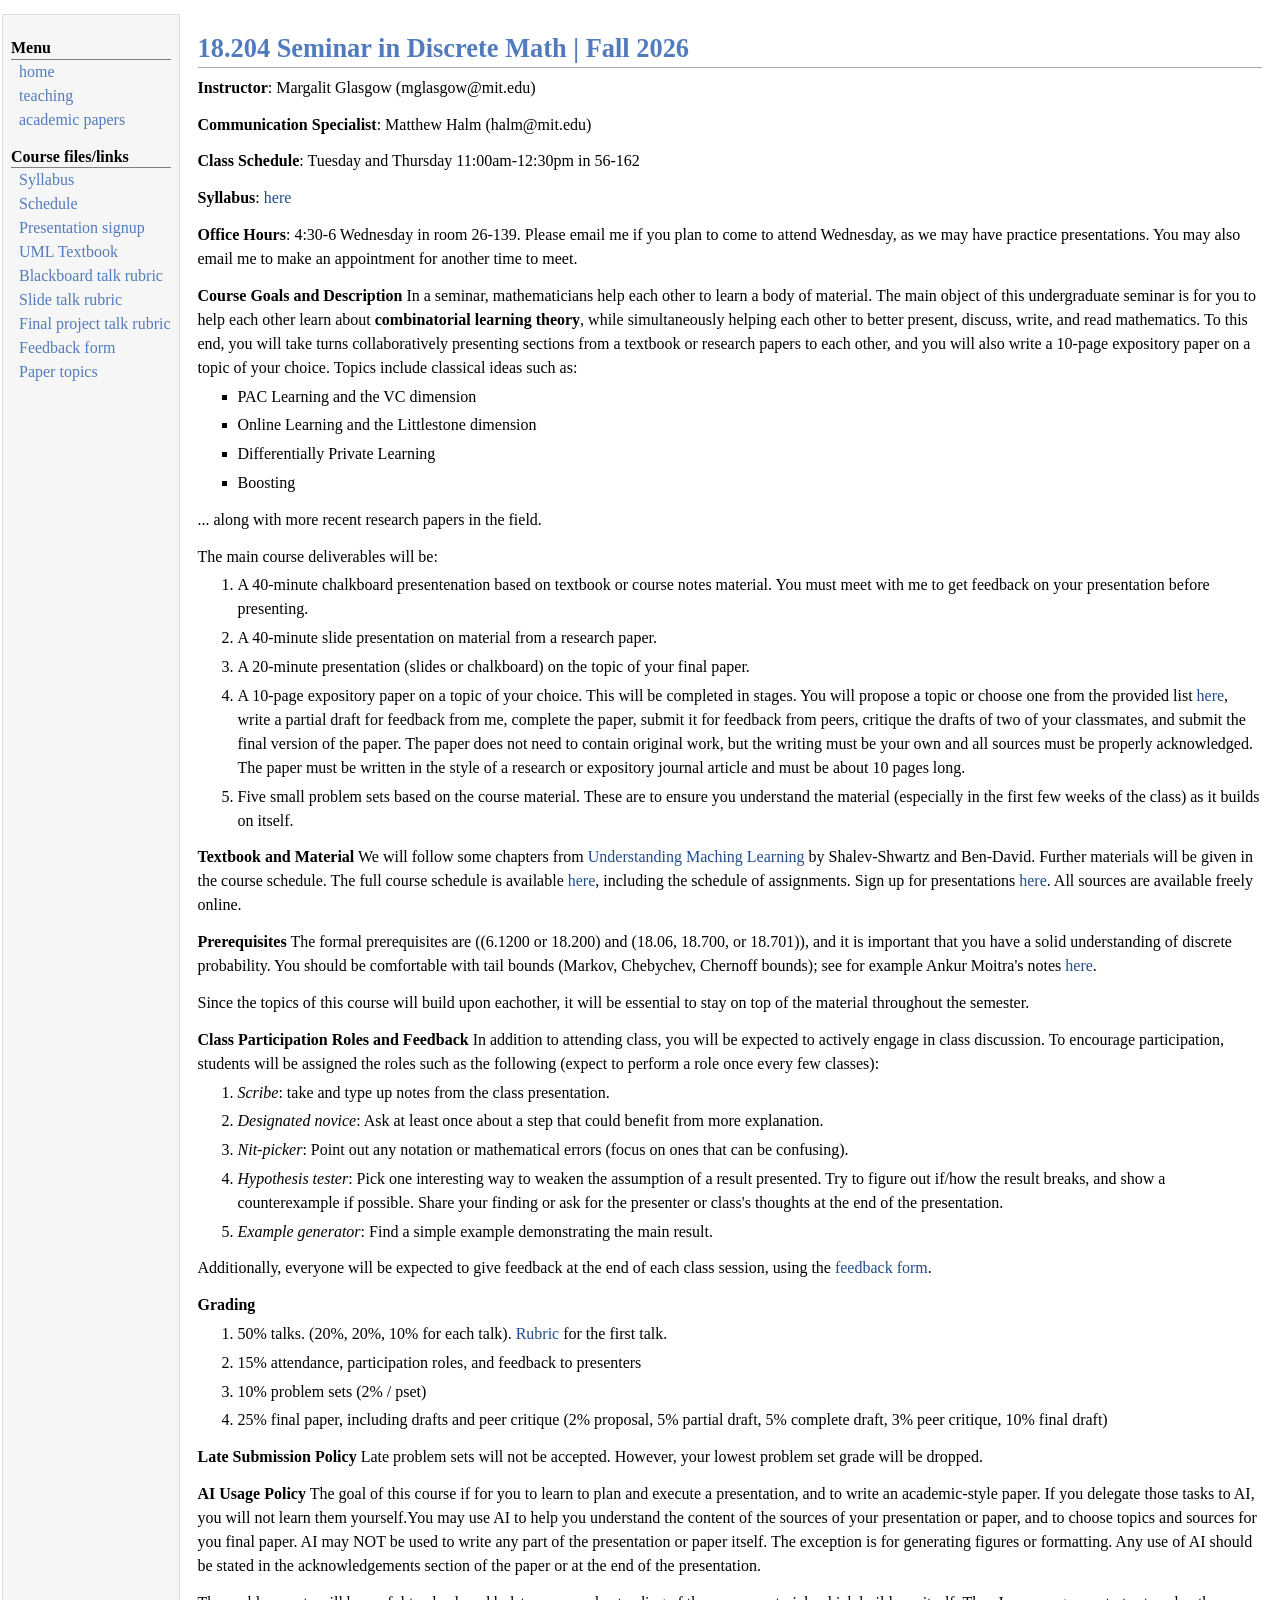
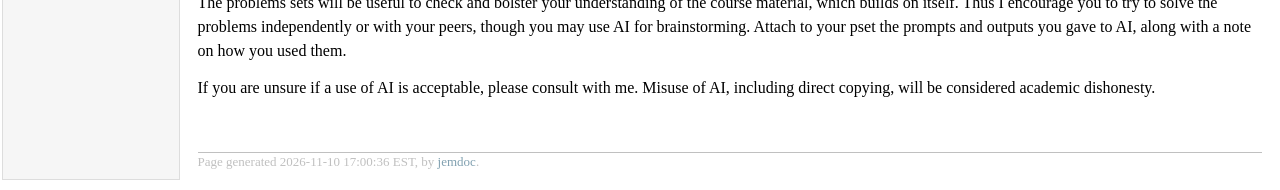
==== commit bfad3c2c: "Minor class stuff" ====
--- a/18204.html
+++ b/18204.html
@@ -23,6 +23,7 @@
 <div class="menu-item"><a href="https://www.cs.huji.ac.il/~shais/UnderstandingMachineLearning/copy.html">UML&nbsp;Textbook</a></div>
 <div class="menu-item"><a href="rubric_blackboard.pdf">Blackboard&nbsp;talk&nbsp;rubric</a></div>
 <div class="menu-item"><a href="rubric_slides.pdf">Slide&nbsp;talk&nbsp;rubric</a></div>
+<div class="menu-item"><a href="final_pres_rubric.pdf">Final&nbsp;project&nbsp;talk&nbsp;rubric</a></div>
 <div class="menu-item"><a href="https://forms.gle/iKoVNjGcq4Q9oFUs6">Feedback&nbsp;form</a></div>
 <div class="menu-item"><a href="final_paper_topics.pdf">Paper&nbsp;topics</a></div>
 </td>
@@ -104,7 +105,7 @@
 <p>If you are unsure if a use of AI is acceptable, please consult with me. Misuse of AI, including direct copying, will be considered academic dishonesty.</p>
 <div id="footer">
 <div id="footer-text">
-Page generated 2026-11-10 16:57:16 EST, by <a href="http://jemdoc.jaboc.net/">jemdoc</a>.
+Page generated 2026-11-10 17:00:36 EST, by <a href="http://jemdoc.jaboc.net/">jemdoc</a>.
 </div>
 </div>
 </td>
